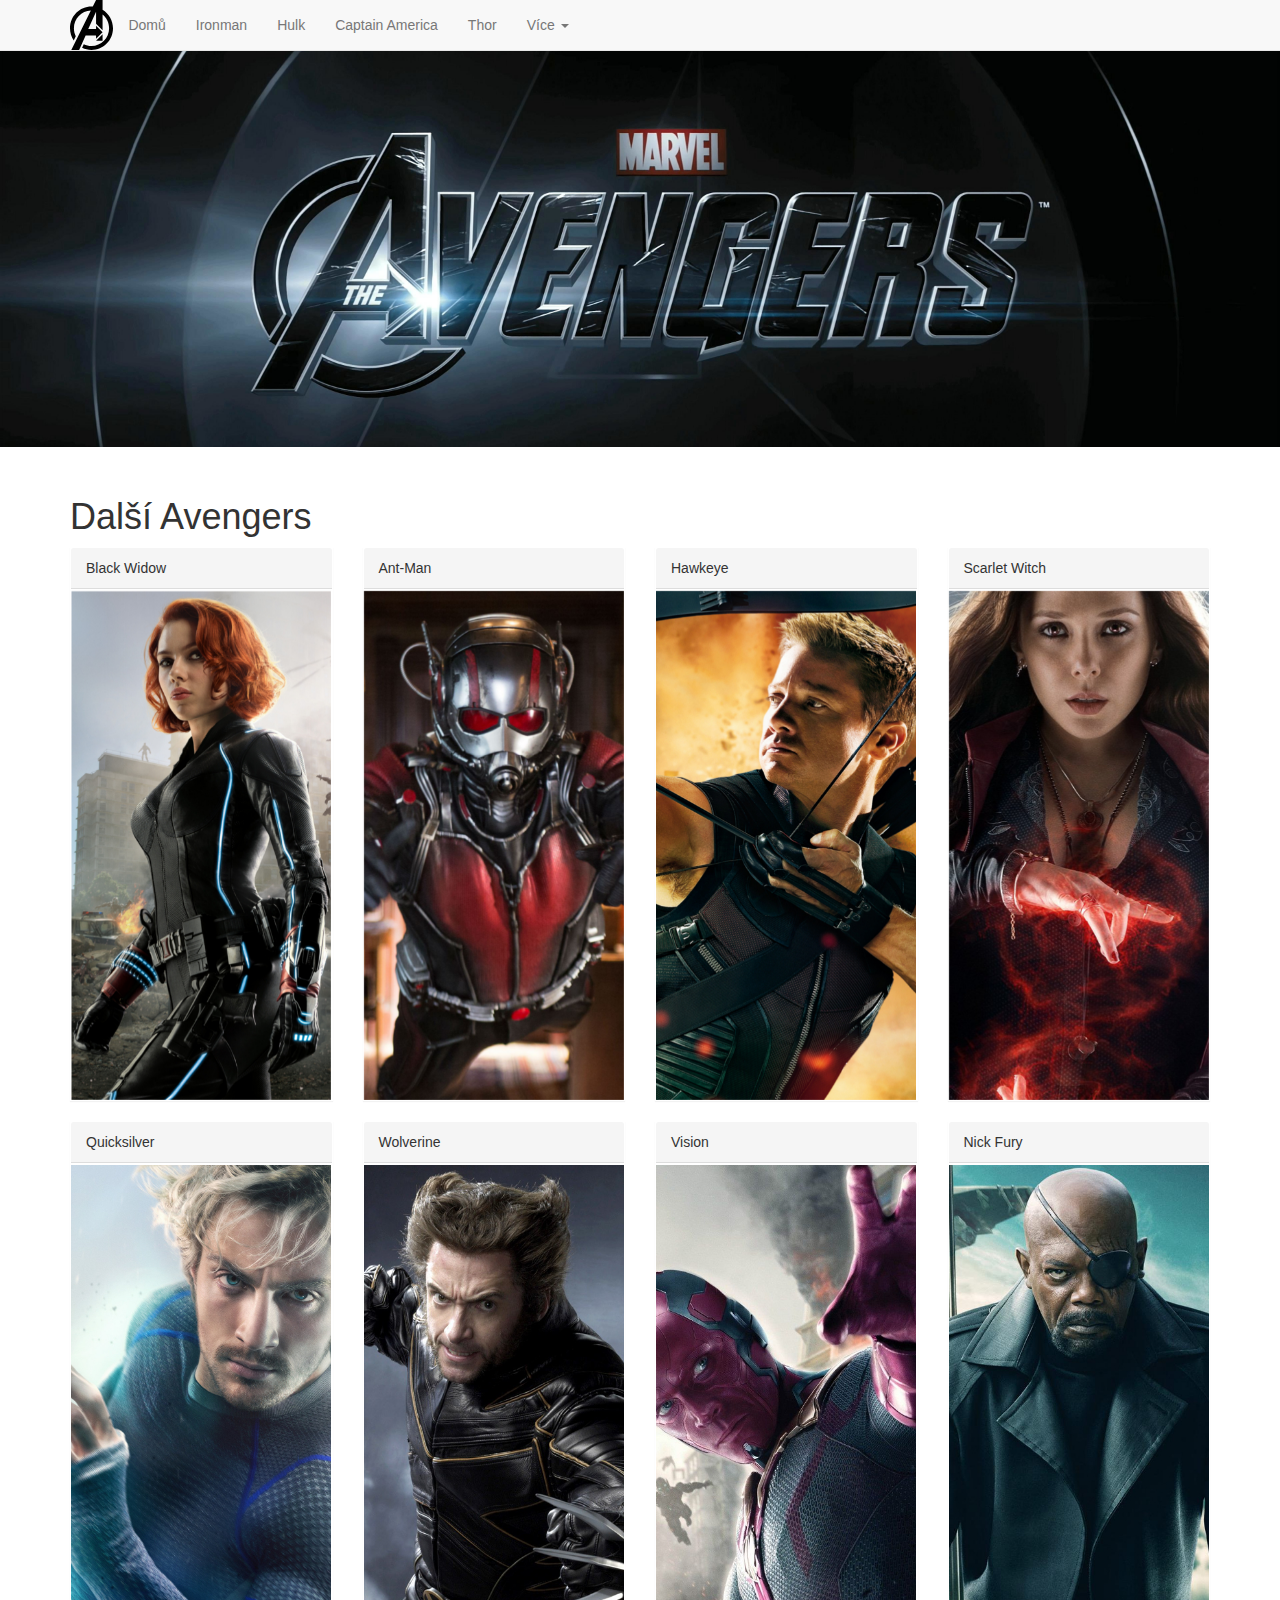
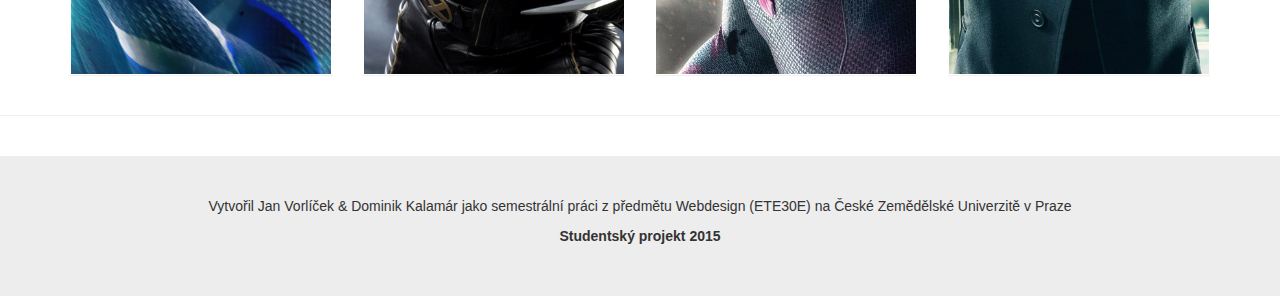
==== webovky/public_html/avengers.html @ d9e8b509 "Ostatni avg" ====
<!DOCTYPE html>
<html lang="en">
    <head>
        <meta http-equiv="content-type" content="text/html; charset=UTF-8">
        <meta charset="utf-8">
        <title>The Avengers ~ Domů</title>
        <meta name="generator" content="Bootply" />
        <meta name="viewport" content="width=device-width, initial-scale=1, maximum-scale=1">
        <link href="css/bootstrap.min.css" rel="stylesheet">
        <!--[if lt IE 9]>
                <script src="//html5shim.googlecode.com/svn/trunk/html5.js"></script>
        <![endif]-->
        <link href="css/styles.css" rel="stylesheet">
        <link href="css/vlastni.css" rel="stylesheet">
        <link rel="shortcut icon" href="img/favicon.ico" />
    </head>
    <body>
        <header class="navbar navbar-default navbar-static-top">
            <div class="container">
                <div class="navbar-header">
                    <img class="logo pull-left" src="img/marvel-avengers.svg" alt="Marvel Avengers Logo">
                    <button class="navbar-toggle" type="button" data-toggle="collapse" data-target=".navbar-collapse">
                        <span class="sr-only">Toggle navigation</span>
                        <span class="icon-bar"></span>
                        <span class="icon-bar"></span>
                        <span class="icon-bar"></span>
                    </button>
                </div>
                <nav class="collapse navbar-collapse">
                    <ul class="nav navbar-nav">
                        <li>
                            <a href="index.html">Domů</a>
                        </li>
                        <li>
                            <a href="ironman.html">Ironman</a>
                        </li>
                        <li>
                            <a href="hulk.html">Hulk</a>
                        </li>
                        <li>
                            <a href="kapitan.html">Captain America</a>
                        </li>
                        <li>
                            <a href="thor.html">Thor</a>
                        </li>
                        <li role="presentation" class="dropdown">
                            <a class="dropdown-toggle" data-toggle="dropdown" href="#" role="button" aria-haspopup="true">
                                Více <span class="caret"></span>
                            </a>
                            <ul class="dropdown-menu">
                                <li>
                                    <a href="avengers.html">Avenges</a>
                                </li>
                                <li>
                                    <a href="padousi.html">Padouši</a>
                                </li>
                            </ul>
                        </li>
                    </ul>
                </nav>
            </div>
        </header>
        <div class="jumbotron domu">
            <div class="hlava"></div>
        </div>
        <div class="container">
            <div class="row">
                <div class="col-md-12"> 
                    <h1>Další Avengers</h1>
                </div>
            </div>
            <div class="row">
                <div class="col-md-3">
                    <div class="panel panel-default">
                        <div class="panel-heading">Black Widow</div>
                        <div class="panel-body">
                            <div class="flip-container vertical">
                                <div class="flipper">
                                    <div class="front">
                                        <img class="img-responsive center-block" src="img/avg_01.jpg" alt="Black Widow"></div>
                                </div>
                                <div class="back">
                                    <div class="container col-md-12">
                                        Lorem ipsum dolor sit amet, consectetur adipiscing elit. 
                                        Morbi tristique enim nunc, et rhoncus erat faucibus vel. 
                                        Maecenas eleifend maximus ante, sit amet tincidunt urna pellentesque vel. 
                                        Donec vitae ultrices arcu. Ut lacus nibh, dapibus at dolor vel, luctus tristique nulla. Sed sagittis et metus eget vehicula. 
                                        Nulla convallis tempor nulla, eget venenatis felis dignissim ut. 
                                        Fusce porta, felis at ultricies ornare, mi dolor imperdiet libero, eget aliquet urna sem molestie mauris. 
                                        Nulla convallis tempor nulla, eget venenatis felis dignissim ut. 
                                        Fusce porta, felis at ultricies ornare, mi dolor imperdiet libero, eget aliquet urna sem molestie mauris.                                   
                                    </div>
                                </div>
                            </div>
                        </div>
                    </div>
                </div>
                <div class="col-md-3">
                    <div class="panel panel-default">
                        <div class="panel-heading">Ant-Man</div>
                        <div class="panel-body">
                            <div class="flip-container vertical">
                                <div class="flipper">
                                    <div class="front">
                                        <img class="img-responsive center-block" src="img/avg_02.jpg" alt="Ant-Man"></div>
                                </div>
                                <div class="back">
                                    <div class="container col-md-12">
                                        Lorem ipsum dolor sit amet, consectetur adipiscing elit. 
                                        Morbi tristique enim nunc, et rhoncus erat faucibus vel. 
                                        Maecenas eleifend maximus ante, sit amet tincidunt urna pellentesque vel. 
                                        Donec vitae ultrices arcu. Ut lacus nibh, dapibus at dolor vel, luctus tristique nulla. Sed sagittis et metus eget vehicula. 
                                        Nulla convallis tempor nulla, eget venenatis felis dignissim ut. 
                                        Fusce porta, felis at ultricies ornare, mi dolor imperdiet libero, eget aliquet urna sem molestie mauris. 
                                        Nulla convallis tempor nulla, eget venenatis felis dignissim ut. 
                                        Fusce porta, felis at ultricies ornare, mi dolor imperdiet libero, eget aliquet urna sem molestie mauris.                                   
                                    </div>
                                </div>
                            </div>
                        </div>
                    </div>
                </div>
                <div class="col-md-3">
                    <div class="panel panel-default">
                        <div class="panel-heading">Hawkeye</div>
                        <div class="panel-body">
                            <div class="flip-container vertical">
                                <div class="flipper">
                                    <div class="front">
                                        <img class="img-responsive center-block" src="img/avg_03.jpg" alt="Hawkeye"></div>
                                </div>
                                <div class="back">
                                    <div class="container col-md-12">
                                        Lorem ipsum dolor sit amet, consectetur adipiscing elit. 
                                        Morbi tristique enim nunc, et rhoncus erat faucibus vel. 
                                        Maecenas eleifend maximus ante, sit amet tincidunt urna pellentesque vel. 
                                        Donec vitae ultrices arcu. Ut lacus nibh, dapibus at dolor vel, luctus tristique nulla. Sed sagittis et metus eget vehicula. 
                                        Nulla convallis tempor nulla, eget venenatis felis dignissim ut. 
                                        Fusce porta, felis at ultricies ornare, mi dolor imperdiet libero, eget aliquet urna sem molestie mauris. 
                                        Nulla convallis tempor nulla, eget venenatis felis dignissim ut. 
                                        Fusce porta, felis at ultricies ornare, mi dolor imperdiet libero, eget aliquet urna sem molestie mauris.                                   
                                    </div>
                                </div>
                            </div>
                        </div>
                    </div>
                </div>
                <div class="col-md-3">
                    <div class="panel panel-default">
                        <div class="panel-heading">Scarlet Witch</div>
                        <div class="panel-body">
                            <div class="flip-container vertical">
                                <div class="flipper">
                                    <div class="front">
                                        <img class="img-responsive center-block" src="img/avg_04.jpg" alt="Scarlet Witch"></div>
                                </div>
                                <div class="back">
                                    <div class="container col-md-12">
                                        Lorem ipsum dolor sit amet, consectetur adipiscing elit. 
                                        Morbi tristique enim nunc, et rhoncus erat faucibus vel. 
                                        Maecenas eleifend maximus ante, sit amet tincidunt urna pellentesque vel. 
                                        Donec vitae ultrices arcu. Ut lacus nibh, dapibus at dolor vel, luctus tristique nulla. Sed sagittis et metus eget vehicula. 
                                        Nulla convallis tempor nulla, eget venenatis felis dignissim ut. 
                                        Fusce porta, felis at ultricies ornare, mi dolor imperdiet libero, eget aliquet urna sem molestie mauris. 
                                        Nulla convallis tempor nulla, eget venenatis felis dignissim ut. 
                                        Fusce porta, felis at ultricies ornare, mi dolor imperdiet libero, eget aliquet urna sem molestie mauris.                                   
                                    </div>
                                </div>
                            </div>
                        </div>
                    </div>
                </div>
            </div>
            <!-- Další "řádek" -->
            <div class="row">
                <div class="col-md-3">
                    <div class="panel panel-default">
                        <div class="panel-heading">Quicksilver</div>
                        <div class="panel-body">
                            <div class="flip-container vertical">
                                <div class="flipper">
                                    <div class="front">
                                        <img class="img-responsive center-block" src="img/avg_05.jpg" alt="Quicksilver"></div>
                                </div>
                                <div class="back">
                                    <div class="container col-md-12">
                                        Lorem ipsum dolor sit amet, consectetur adipiscing elit. 
                                        Morbi tristique enim nunc, et rhoncus erat faucibus vel. 
                                        Maecenas eleifend maximus ante, sit amet tincidunt urna pellentesque vel. 
                                        Donec vitae ultrices arcu. Ut lacus nibh, dapibus at dolor vel, luctus tristique nulla. Sed sagittis et metus eget vehicula. 
                                        Nulla convallis tempor nulla, eget venenatis felis dignissim ut. 
                                        Fusce porta, felis at ultricies ornare, mi dolor imperdiet libero, eget aliquet urna sem molestie mauris. 
                                        Nulla convallis tempor nulla, eget venenatis felis dignissim ut. 
                                        Fusce porta, felis at ultricies ornare, mi dolor imperdiet libero, eget aliquet urna sem molestie mauris.                                   
                                    </div>
                                </div>
                            </div>
                        </div>
                    </div>
                </div>
                <div class="col-md-3">
                    <div class="panel panel-default">
                        <div class="panel-heading">Wolverine</div>
                        <div class="panel-body">
                            <div class="flip-container vertical">
                                <div class="flipper">
                                    <div class="front">
                                        <img class="img-responsive center-block" src="img/avg_06.png" alt="Wolverine"></div>
                                </div>
                                <div class="back">
                                    <div class="container col-md-12">
                                        Lorem ipsum dolor sit amet, consectetur adipiscing elit. 
                                        Morbi tristique enim nunc, et rhoncus erat faucibus vel. 
                                        Maecenas eleifend maximus ante, sit amet tincidunt urna pellentesque vel. 
                                        Donec vitae ultrices arcu. Ut lacus nibh, dapibus at dolor vel, luctus tristique nulla. Sed sagittis et metus eget vehicula. 
                                        Nulla convallis tempor nulla, eget venenatis felis dignissim ut. 
                                        Fusce porta, felis at ultricies ornare, mi dolor imperdiet libero, eget aliquet urna sem molestie mauris. 
                                        Nulla convallis tempor nulla, eget venenatis felis dignissim ut. 
                                        Fusce porta, felis at ultricies ornare, mi dolor imperdiet libero, eget aliquet urna sem molestie mauris.                                   
                                    </div>
                                </div>
                            </div>
                        </div>
                    </div>
                </div>
                <div class="col-md-3">
                    <div class="panel panel-default">
                        <div class="panel-heading">Vision</div>
                        <div class="panel-body">
                            <div class="flip-container vertical">
                                <div class="flipper">
                                    <div class="front">
                                        <img class="img-responsive center-block" src="img/avg_07.jpg" alt="Vision"></div>
                                </div>
                                <div class="back">
                                    <div class="container col-md-12">
                                        Lorem ipsum dolor sit amet, consectetur adipiscing elit. 
                                        Morbi tristique enim nunc, et rhoncus erat faucibus vel. 
                                        Maecenas eleifend maximus ante, sit amet tincidunt urna pellentesque vel. 
                                        Donec vitae ultrices arcu. Ut lacus nibh, dapibus at dolor vel, luctus tristique nulla. Sed sagittis et metus eget vehicula. 
                                        Nulla convallis tempor nulla, eget venenatis felis dignissim ut. 
                                        Fusce porta, felis at ultricies ornare, mi dolor imperdiet libero, eget aliquet urna sem molestie mauris. 
                                        Nulla convallis tempor nulla, eget venenatis felis dignissim ut. 
                                        Fusce porta, felis at ultricies ornare, mi dolor imperdiet libero, eget aliquet urna sem molestie mauris.                                   
                                    </div>
                                </div>
                            </div>
                        </div>
                    </div>
                </div>
                <div class="col-md-3">
                    <div class="panel panel-default">
                        <div class="panel-heading">Nick Fury</div>
                        <div class="panel-body">
                            <div class="flip-container vertical">
                                <div class="flipper">
                                    <div class="front">
                                        <img class="img-responsive center-block" src="img/avg_08.jpg" alt="Nick Fury"></div>
                                </div>
                                <div class="back">
                                    <div class="container col-md-12">
                                        Lorem ipsum dolor sit amet, consectetur adipiscing elit. 
                                        Morbi tristique enim nunc, et rhoncus erat faucibus vel. 
                                        Maecenas eleifend maximus ante, sit amet tincidunt urna pellentesque vel. 
                                        Donec vitae ultrices arcu. Ut lacus nibh, dapibus at dolor vel, luctus tristique nulla. Sed sagittis et metus eget vehicula. 
                                        Nulla convallis tempor nulla, eget venenatis felis dignissim ut. 
                                        Fusce porta, felis at ultricies ornare, mi dolor imperdiet libero, eget aliquet urna sem molestie mauris. 
                                        Nulla convallis tempor nulla, eget venenatis felis dignissim ut. 
                                        Fusce porta, felis at ultricies ornare, mi dolor imperdiet libero, eget aliquet urna sem molestie mauris.                                   
                                    </div>
                                </div>
                            </div>
                        </div>
                    </div>
                </div>
            </div>
        </div>

        <hr>
        <footer>
            <div class="container">
                <div class="row">
                    <div class="col-sm-12">
                        <p class="text-center">Vytvořil Jan Vorlíček & Dominik Kalamár jako semestrální práci z předmětu Webdesign (ETE30E) na České Zemědělské Univerzitě v Praze</p>      
                        <p class="text-center"><strong>Studentský projekt 2015</strong></p>
                    </div>
                </div>
            </div>
        </footer>
        <!-- script references -->
        <script src="https://ajax.googleapis.com/ajax/libs/jquery/1.11.3/jquery.min.js"></script>
        <script src="js/bootstrap.min.js"></script>
    </body>
</html>
---- webovky/public_html/css/styles.css ----
.navbar-form input, .form-inline input {
  width:auto;
}

body {
  padding-top:50px;
}

footer {
  margin-top:40px;
  padding-top:40px;
  padding-bottom:40px;
  background-color:#ededed;
}


#masthead {
  min-height:199px;
}

#masthead h1 {
  font-size: 55px;
  line-height: 1;
  margin-top:50px;
}

#masthead .well {
  margin-top:31px;
  min-height:127px;
}

.navbar.affix {
  position:fixed;
  top:0;
  width:100%;
}

.story-img {
  margin-top:25%;
  display:block;
}

a,a:hover {
  color:#223344;
  text-decoration:none;
}

.icon-bar {
  background-color:#fff;
}

@media screen and (min-width: 768px) {
  #masthead h1 {
    font-size: 80px;
  }
}

.dropdown-menu {
  min-width: 250px;
}

.panel {
  border-color:transparent;
  border-radius:0;
}

.thumbnail {
  margin-bottom:8px;
}

.img-container {
  overflow:hidden;
  height:170px;
}

.img-container img {
  min-width:280px;
  min-height:180px;
  max-width:380px;
  max-height:280px;
}

.txt-container {
  overflow:hidden;
  height:100px;
}

.panel .lead {
  overflow:hidden;
  height:90px;
}

.label-float{
  margin:0 auto;
  position: absolute;
  top: 0;
  z-index: 1;
  width:100%;
  opacity:.9;
  padding:6px;
  color:#fff;
}
    
.btn-twitter {background-color:#4099FF;color:#fff;}
.btn-facebook {background-color:#3B5998;color:#fff;}
.btn-google-plus {background-color:#d34836;color:#fff;}

.btn-twitter:hover {background-color:#3088FF;color:#62BBFF;}
.btn-facebook:hover {background-color:#2A4998;color:#4C6BBA;}
.btn-google-plus:hover {background-color:#C23836;color:#E45A58;}
---- webovky/public_html/css/vlastni.css ----
body{
    padding-top:0px;
}
.logo{
    height: 50px;
}
.panel-body{
    padding:0px;
    padding-top:2px;
    position: relative;
}
.flip-container {
    perspective: 1000;
    transform-style: preserve-3d;
}
.flip-container:hover .back {
    transform: rotateY(0deg);
}
.flip-container:hover .front {
    transform: rotateY(180deg);
}

.flip-container, .front, .back {
    width: 100%;
    height: 100%;
}

.flipper {
    transition: 0.6s;
    transform-style: preserve-3d;

}

.front, .back {
    backface-visibility: hidden;
    transition: 0.6s;
    transform-style: preserve-3d;
}

.front {
    z-index: 2;
    transform: rotateY(0deg);
}

.back {
    transform: rotateY(-180deg);
    position: absolute;
    top:0;
}

.vertical .back {
    transform: rotateX(180deg);
}

.vertical.flip-container:hover .back {
    transform: rotateX(0deg);
}

.vertical.flip-container:hover .front {
    transform: rotateX(180deg);
}

.jumbotron {
    position: relative;
}
.domu {
    background: #000 url("../img/uvod_huge.jpg") center center;
    position: relative;
    width: 100%;
    height: 100%;
    background-size: cover;
    overflow: hidden;
}
.ironman {
    background: #000 url("../img/ironman_huge.jpg") center center;
    position: relative;
    width: 100%;
    height: 100%;
    background-size: cover;
    overflow: hidden;
}

.hulk {
    background: #000 url("../img/hulk_huge.jpg") center center;
    position: relative;
    width: 100%;
    height: 100%;
    background-size: cover;
    overflow: hidden;
}

.kapitan {
    background: #000 url("../img/kapitan_huge.jpg") center center;
    position: relative;
    width: 100%;
    height: 100%;
    background-size: cover;
    overflow: hidden;
}

.thor {
    background: #000 url("../img/thor_huge.jpg") center center;
    position: relative;
    width: 100%;
    height: 100%;
    background-size: cover;
    overflow: hidden;
}
.navbar{
    margin: auto;
}

.hlava{
    height: 300px;
}

.nahled{
    width: 100%;
}
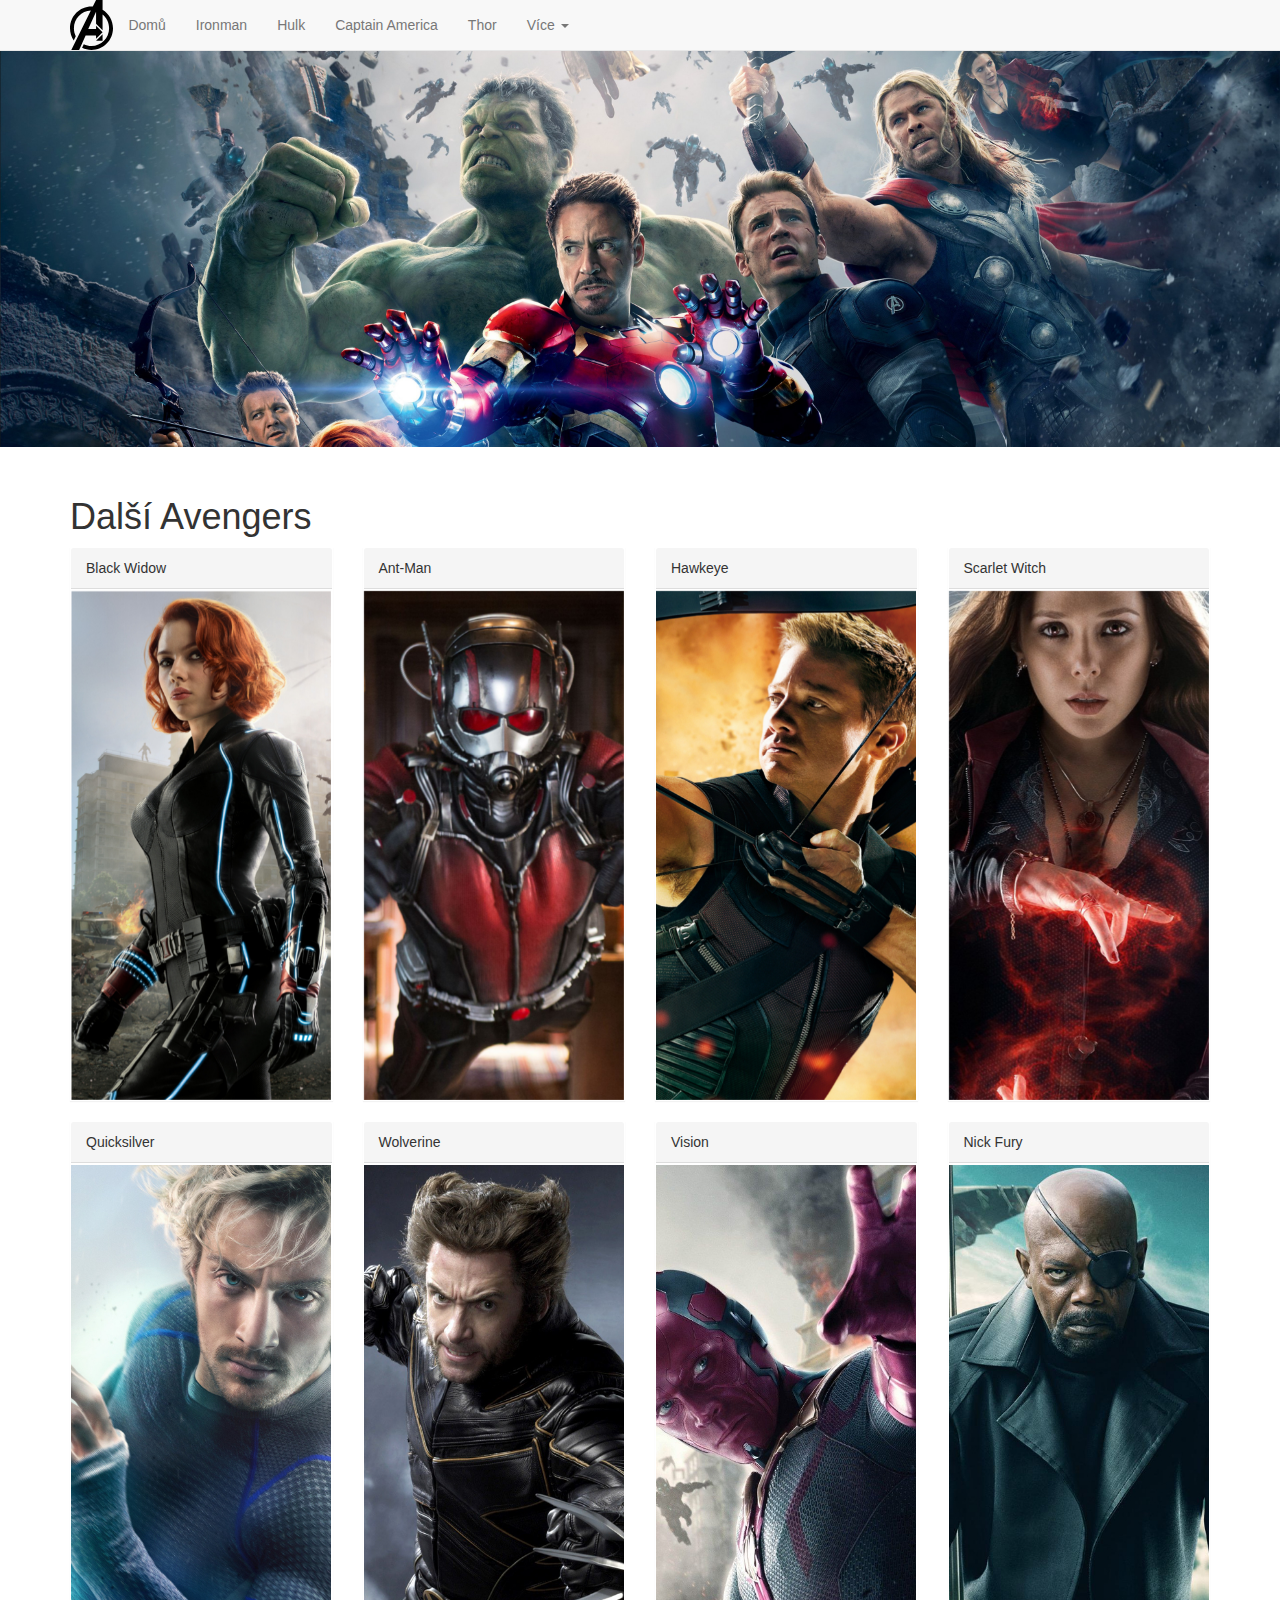
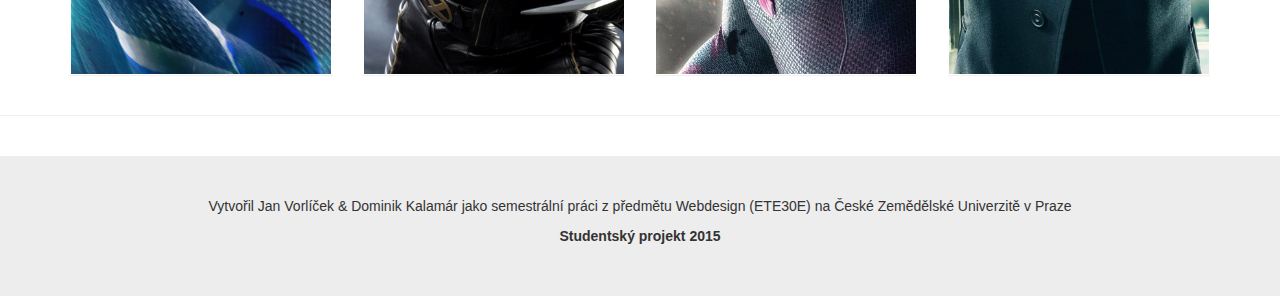
==== commit 0052aaea: "okdydoky" ====
--- a/webovky/public_html/avengers.html
+++ b/webovky/public_html/avengers.html
@@ -60,7 +60,7 @@
                 </nav>
             </div>
         </header>
-        <div class="jumbotron domu">
+        <div class="jumbotron avg">
             <div class="hlava"></div>
         </div>
         <div class="container">
@@ -70,7 +70,7 @@
                 </div>
             </div>
             <div class="row">
-                <div class="col-md-3">
+                <div class="col-sm-6 col-md-3">
                     <div class="panel panel-default">
                         <div class="panel-heading">Black Widow</div>
                         <div class="panel-body">
@@ -80,22 +80,19 @@
                                         <img class="img-responsive center-block" src="img/avg_01.jpg" alt="Black Widow"></div>
                                 </div>
                                 <div class="back">
-                                    <div class="container col-md-12">
-                                        Lorem ipsum dolor sit amet, consectetur adipiscing elit. 
-                                        Morbi tristique enim nunc, et rhoncus erat faucibus vel. 
-                                        Maecenas eleifend maximus ante, sit amet tincidunt urna pellentesque vel. 
-                                        Donec vitae ultrices arcu. Ut lacus nibh, dapibus at dolor vel, luctus tristique nulla. Sed sagittis et metus eget vehicula. 
-                                        Nulla convallis tempor nulla, eget venenatis felis dignissim ut. 
-                                        Fusce porta, felis at ultricies ornare, mi dolor imperdiet libero, eget aliquet urna sem molestie mauris. 
-                                        Nulla convallis tempor nulla, eget venenatis felis dignissim ut. 
-                                        Fusce porta, felis at ultricies ornare, mi dolor imperdiet libero, eget aliquet urna sem molestie mauris.                                   
-                                    </div>
-                                </div>
-                            </div>
-                        </div>
-                    </div>
-                </div>
-                <div class="col-md-3">
+                                    <div class="container col-sm-12 col-md-12">
+                                        Jmenuje se Natasha Romanova narozena ve Stalingradu v Rusku. 
+                                        Pod jménem Black Widow je známá jako Ruská špionka, trénovaná v bojových uměních a jako sniper. 
+                                        Vyzbrojena je arzenálem nejnovějších zbraní, zahrnující energetické zbraně na jejím zápěstí. 
+                                        Nenosí žádný kostým, obléká se do běžného večerního oblečení a masky.    
+                                        I přes to, že byla brána jako padouch a dokonce přesvědčila hawkeye, aby spolu zničili Iron Mana - což se jim nepovedlo, protože Black Widow je zraněna a Hawkeye se ji snaží zachránit - je nakonec přijata do Avengers pod vedením Iron Mana.
+                                    </div>
+                                </div>
+                            </div>
+                        </div>
+                    </div>
+                </div>
+                <div class="col-sm-6 col-md-3">
                     <div class="panel panel-default">
                         <div class="panel-heading">Ant-Man</div>
                         <div class="panel-body">
@@ -105,22 +102,18 @@
                                         <img class="img-responsive center-block" src="img/avg_02.jpg" alt="Ant-Man"></div>
                                 </div>
                                 <div class="back">
-                                    <div class="container col-md-12">
-                                        Lorem ipsum dolor sit amet, consectetur adipiscing elit. 
-                                        Morbi tristique enim nunc, et rhoncus erat faucibus vel. 
-                                        Maecenas eleifend maximus ante, sit amet tincidunt urna pellentesque vel. 
-                                        Donec vitae ultrices arcu. Ut lacus nibh, dapibus at dolor vel, luctus tristique nulla. Sed sagittis et metus eget vehicula. 
-                                        Nulla convallis tempor nulla, eget venenatis felis dignissim ut. 
-                                        Fusce porta, felis at ultricies ornare, mi dolor imperdiet libero, eget aliquet urna sem molestie mauris. 
-                                        Nulla convallis tempor nulla, eget venenatis felis dignissim ut. 
-                                        Fusce porta, felis at ultricies ornare, mi dolor imperdiet libero, eget aliquet urna sem molestie mauris.                                   
-                                    </div>
-                                </div>
-                            </div>
-                        </div>
-                    </div>
-                </div>
-                <div class="col-md-3">
+                                    <div class="container col-sm-12 col-md-12">
+                                        Biofyzik Dr. Henry "Hank" Pym se rozhodne stát se superhrdinou, když vytvoří chemickou substanci, která umožní uživateli menit velikost svého těla.
+                                        Vyzbrojen helmou, která umožňuje ovládat mravence, se Pym zmenší na velikost brouka a stává se z něj Ant-man. 
+                                        Tento objev následně sdělí své přítelkyni Janet van Dyne, která je zároveň superhrdinka Wasp a jeho partnerka v boji proti zločinu.
+                                        Společně se stávají úplně prvními zakladali týmu Avengers, a společně bojují proti nepřátelům jako je Egghead, mutant Whirlwind nebo Pyma vlastní robotický výtvor, Ultron.
+                                    </div>
+                                </div>
+                            </div>
+                        </div>
+                    </div>
+                </div>
+                <div class="col-sm-6 col-md-3">
                     <div class="panel panel-default">
                         <div class="panel-heading">Hawkeye</div>
                         <div class="panel-body">
@@ -130,22 +123,21 @@
                                         <img class="img-responsive center-block" src="img/avg_03.jpg" alt="Hawkeye"></div>
                                 </div>
                                 <div class="back">
-                                    <div class="container col-md-12">
-                                        Lorem ipsum dolor sit amet, consectetur adipiscing elit. 
-                                        Morbi tristique enim nunc, et rhoncus erat faucibus vel. 
-                                        Maecenas eleifend maximus ante, sit amet tincidunt urna pellentesque vel. 
-                                        Donec vitae ultrices arcu. Ut lacus nibh, dapibus at dolor vel, luctus tristique nulla. Sed sagittis et metus eget vehicula. 
-                                        Nulla convallis tempor nulla, eget venenatis felis dignissim ut. 
-                                        Fusce porta, felis at ultricies ornare, mi dolor imperdiet libero, eget aliquet urna sem molestie mauris. 
-                                        Nulla convallis tempor nulla, eget venenatis felis dignissim ut. 
-                                        Fusce porta, felis at ultricies ornare, mi dolor imperdiet libero, eget aliquet urna sem molestie mauris.                                   
-                                    </div>
-                                </div>
-                            </div>
-                        </div>
-                    </div>
-                </div>
-                <div class="col-md-3">
+                                    <div class="container col-sm-12 col-md-12">
+                                        Clint Barton známý také jako Hawkeye se narodil ve Waverly v Iowa. 
+                                        Jeho rodiče zemřeli při autonehodě krátce po jeho narození.    
+                                        Po šesti letech v sirotčinci se svým bratrem Barneym utíkají a připojí se k cirkusu.
+                                        Tam je trénován Swordsmanem, jako mistr lučištník.
+                                        Clint se rychle adaptuje na umění s lukem a stává se hvězdou cirkusu, jako mistr lučištník zvaný "Hawkeye".
+                                        Až na vyjímku, kdy byl pod účinkem Pyma částic a stává se  Goliathem, nemá Hawkeye žádnej superschopnosti. 
+                                        Je v nejlepší fyzické kondici, a jeho trénink z něj činí skvělého akrobata a extrémně přesného střelce, hlavně s lukem.
+                                    </div>
+                                </div>
+                            </div>
+                        </div>
+                    </div>
+                </div>
+                <div class="col-sm-6 col-md-3">
                     <div class="panel panel-default">
                         <div class="panel-heading">Scarlet Witch</div>
                         <div class="panel-body">
@@ -155,15 +147,13 @@
                                         <img class="img-responsive center-block" src="img/avg_04.jpg" alt="Scarlet Witch"></div>
                                 </div>
                                 <div class="back">
-                                    <div class="container col-md-12">
-                                        Lorem ipsum dolor sit amet, consectetur adipiscing elit. 
-                                        Morbi tristique enim nunc, et rhoncus erat faucibus vel. 
-                                        Maecenas eleifend maximus ante, sit amet tincidunt urna pellentesque vel. 
-                                        Donec vitae ultrices arcu. Ut lacus nibh, dapibus at dolor vel, luctus tristique nulla. Sed sagittis et metus eget vehicula. 
-                                        Nulla convallis tempor nulla, eget venenatis felis dignissim ut. 
-                                        Fusce porta, felis at ultricies ornare, mi dolor imperdiet libero, eget aliquet urna sem molestie mauris. 
-                                        Nulla convallis tempor nulla, eget venenatis felis dignissim ut. 
-                                        Fusce porta, felis at ultricies ornare, mi dolor imperdiet libero, eget aliquet urna sem molestie mauris.                                   
+                                    <div class="container col-sm-12 col-md-12">
+                                           Wanda, je dcerou Magdy a Magneta. 
+                                           Magda v těhotenství od Magneta utíká a porodí dvojčata z nichž právě jedno je Wanda a druhý Pietro. 
+                                           Ale při narození, jí prastarý bůh Chthon dá schopnost využívat magii společně s jejími mutantími schopnostmi, doufal že ji budem moct využít až její schopnosti dozrají.
+                                           Schopnost Scarlet Witch je možnost upravovat pravděpodobnost s využitím takzvaných "hexů". 
+                                           Tyto hexy fungují na relativně krátkou vzdálenost omezenou na její vidění. 
+                                           Zeslání hexu vyžaduje gesto a vysokou koncentraci a není zaručené že hex bude fungovat speciálně když je Scarlet Witch vyčerpaná.
                                     </div>
                                 </div>
                             </div>
@@ -173,7 +163,7 @@
             </div>
             <!-- Další "řádek" -->
             <div class="row">
-                <div class="col-md-3">
+                <div class="col-sm-6 col-md-3">
                     <div class="panel panel-default">
                         <div class="panel-heading">Quicksilver</div>
                         <div class="panel-body">
@@ -183,22 +173,20 @@
                                         <img class="img-responsive center-block" src="img/avg_05.jpg" alt="Quicksilver"></div>
                                 </div>
                                 <div class="back">
-                                    <div class="container col-md-12">
-                                        Lorem ipsum dolor sit amet, consectetur adipiscing elit. 
-                                        Morbi tristique enim nunc, et rhoncus erat faucibus vel. 
-                                        Maecenas eleifend maximus ante, sit amet tincidunt urna pellentesque vel. 
-                                        Donec vitae ultrices arcu. Ut lacus nibh, dapibus at dolor vel, luctus tristique nulla. Sed sagittis et metus eget vehicula. 
-                                        Nulla convallis tempor nulla, eget venenatis felis dignissim ut. 
-                                        Fusce porta, felis at ultricies ornare, mi dolor imperdiet libero, eget aliquet urna sem molestie mauris. 
-                                        Nulla convallis tempor nulla, eget venenatis felis dignissim ut. 
-                                        Fusce porta, felis at ultricies ornare, mi dolor imperdiet libero, eget aliquet urna sem molestie mauris.                                   
-                                    </div>
-                                </div>
-                            </div>
-                        </div>
-                    </div>
-                </div>
-                <div class="col-md-3">
+                                    <div class="container col-sm-12 col-md-12">
+                                         Pietro Maximoff známý také jako Quicksilver se poprvé objevuje po boku své sestry Scarlet Witch.
+                                         Quicksilvera schopnost je v jeho schopnosti pohybovat se a myslet v nadpřirozené rychlosti.
+                                         Je schopen běhat rychlostí zvuku a později dokonce i nadzvukovou rychlostí až do Mach 10.
+                                         Jeho rychlý metabolismus mu umožňuje léčit se mnohem rychleji než normální člověk.
+                                         S jeho sestrou jsou nejprve rekrutování otcem Magnetem, ale poté jsou od něj odděleni a jsou přijati do Avengers.
+                                         Společně s Kapitánem Amerikou a Hawkeye tvoří druhou generaci Avengers známí také jako "Kapitána divné kvarteto".
+                                    </div>
+                                </div>
+                            </div>
+                        </div>
+                    </div>
+                </div>
+                <div class="col-sm-6 col-md-3">
                     <div class="panel panel-default">
                         <div class="panel-heading">Wolverine</div>
                         <div class="panel-body">
@@ -208,22 +196,21 @@
                                         <img class="img-responsive center-block" src="img/avg_06.png" alt="Wolverine"></div>
                                 </div>
                                 <div class="back">
-                                    <div class="container col-md-12">
-                                        Lorem ipsum dolor sit amet, consectetur adipiscing elit. 
-                                        Morbi tristique enim nunc, et rhoncus erat faucibus vel. 
-                                        Maecenas eleifend maximus ante, sit amet tincidunt urna pellentesque vel. 
-                                        Donec vitae ultrices arcu. Ut lacus nibh, dapibus at dolor vel, luctus tristique nulla. Sed sagittis et metus eget vehicula. 
-                                        Nulla convallis tempor nulla, eget venenatis felis dignissim ut. 
-                                        Fusce porta, felis at ultricies ornare, mi dolor imperdiet libero, eget aliquet urna sem molestie mauris. 
-                                        Nulla convallis tempor nulla, eget venenatis felis dignissim ut. 
-                                        Fusce porta, felis at ultricies ornare, mi dolor imperdiet libero, eget aliquet urna sem molestie mauris.                                   
-                                    </div>
-                                </div>
-                            </div>
-                        </div>
-                    </div>
-                </div>
-                <div class="col-md-3">
+                                    <div class="container col-sm-12 col-md-12">
+                                        Wolverine se narodil jako James Howlett bohatým farmářům Johnovi a Elizabeth Howlettovým.
+                                        Později ale zjištuje, že je synem údržbáře jménem Thomas Logan. 
+                                        Později je Thomas vyhozen od Howlettových za pokus o znásilnění, který spáchal jeho druhý syn.
+                                        Po tomto zjištění se James vrácí do panství Howlettů a zde zabije Johna Howletta pomocí kostěných drápu které jsou následky jeho mutace.
+                                        Společně s jeho kamarádem Rosem, začnou pracovat v důlní společnosti, kde si James bere nové jméno Logan.
+                                        Jeho hlavní schopnost je zrychlené léčení metabolismu, které ho činí téměř nesmrtelným. 
+                                        Zároveň mu garantuje immunost vůči všemozným jedům, drogám a nemocem. 
+                                    </div>
+                                </div>
+                            </div>
+                        </div>
+                    </div>
+                </div>
+                <div class="col-sm-6 col-md-3">
                     <div class="panel panel-default">
                         <div class="panel-heading">Vision</div>
                         <div class="panel-body">
@@ -233,22 +220,20 @@
                                         <img class="img-responsive center-block" src="img/avg_07.jpg" alt="Vision"></div>
                                 </div>
                                 <div class="back">
-                                    <div class="container col-md-12">
-                                        Lorem ipsum dolor sit amet, consectetur adipiscing elit. 
-                                        Morbi tristique enim nunc, et rhoncus erat faucibus vel. 
-                                        Maecenas eleifend maximus ante, sit amet tincidunt urna pellentesque vel. 
-                                        Donec vitae ultrices arcu. Ut lacus nibh, dapibus at dolor vel, luctus tristique nulla. Sed sagittis et metus eget vehicula. 
-                                        Nulla convallis tempor nulla, eget venenatis felis dignissim ut. 
-                                        Fusce porta, felis at ultricies ornare, mi dolor imperdiet libero, eget aliquet urna sem molestie mauris. 
-                                        Nulla convallis tempor nulla, eget venenatis felis dignissim ut. 
-                                        Fusce porta, felis at ultricies ornare, mi dolor imperdiet libero, eget aliquet urna sem molestie mauris.                                   
-                                    </div>
-                                </div>
-                            </div>
-                        </div>
-                    </div>
-                </div>
-                <div class="col-md-3">
+                                    <div class="container col-sm-12 col-md-12">
+                                        Robot Ultron je tvůrce Vision, nazíval ho "Syntezoid" a byl stvořen proto, aby ho mohl Ultron použít proti svému stvořiteli, Dr. Hanku Pymovi a jeho ženě Wasp.
+                                        Ultron použije svého nového služebníka aby nalákal Avengery do pasti, Wasp která je první kdo čelí Syntezoidovi ho popisuje jako "Vizi" když se snažila utéct.
+                                        Syntezoid nakonec přebírá jméno Vision a je přesvědčen Avengery, aby se s nimi spojil proti Ultronovi.
+                                        Solární drahokam na jeho čele absorbuje solární energii a dodává mu potřebnou energii pro funkci a navíc je možné použít nastřádanou energii a použít ji jako optický výboj.
+                                        Díky tomu může použít výboje infračervené a mikrovlnové radiace.
+                                   
+                                    </div>
+                                </div>
+                            </div>
+                        </div>
+                    </div>
+                </div>
+                <div class="col-sm-6 col-md-3">
                     <div class="panel panel-default">
                         <div class="panel-heading">Nick Fury</div>
                         <div class="panel-body">
@@ -258,15 +243,12 @@
                                         <img class="img-responsive center-block" src="img/avg_08.jpg" alt="Nick Fury"></div>
                                 </div>
                                 <div class="back">
-                                    <div class="container col-md-12">
-                                        Lorem ipsum dolor sit amet, consectetur adipiscing elit. 
-                                        Morbi tristique enim nunc, et rhoncus erat faucibus vel. 
-                                        Maecenas eleifend maximus ante, sit amet tincidunt urna pellentesque vel. 
-                                        Donec vitae ultrices arcu. Ut lacus nibh, dapibus at dolor vel, luctus tristique nulla. Sed sagittis et metus eget vehicula. 
-                                        Nulla convallis tempor nulla, eget venenatis felis dignissim ut. 
-                                        Fusce porta, felis at ultricies ornare, mi dolor imperdiet libero, eget aliquet urna sem molestie mauris. 
-                                        Nulla convallis tempor nulla, eget venenatis felis dignissim ut. 
-                                        Fusce porta, felis at ultricies ornare, mi dolor imperdiet libero, eget aliquet urna sem molestie mauris.                                   
+                                    <div class="container col-sm-12 col-md-12">
+                                        Nicholas Joseph "Nick" Fury se narodil Jackovi Furymu v New Yorku.
+                                        Později se Nick dostává do U.S. Army Rangers, a stává se velitelem první útočné skupiny.
+                                        Fury je poté zraněn nášlapnou minou ve Francii a je použit jako testovací subjekt pro Infinity Sérum, díky které se mu rapidně snižuje stárnutí a jeho regenerace je zrychlena ovšem Fury musí toto sérum brát pravidelně jinak by byli účinky opačné.
+                                        Později se stává druhým velitelem tajné organizace S.H.I.E.L.D., která je později zničena. 
+                                        Fury ale znovu od začátku založí S.H.I.E.L.D. ale dělá ji natolik úzkou, že může sám osobně dohlédnout, aby nedocházelo ke korupci.
                                     </div>
                                 </div>
                             </div>
--- a/webovky/public_html/css/vlastni.css
+++ b/webovky/public_html/css/vlastni.css
@@ -106,6 +106,25 @@
     background-size: cover;
     overflow: hidden;
 }
+
+.avg {
+    background: #000 url("../img/avengers_huge.jpg") center center;
+    position: relative;
+    width: 100%;
+    height: 100%;
+    background-size: cover;
+    overflow: hidden;
+}
+
+.anti {
+    background: #000 url("../img/anti_huge.jpg") center center;
+    position: relative;
+    width: 100%;
+    height: 100%;
+    background-size: cover;
+    overflow: hidden;
+}
+
 .navbar{
     margin: auto;
 }
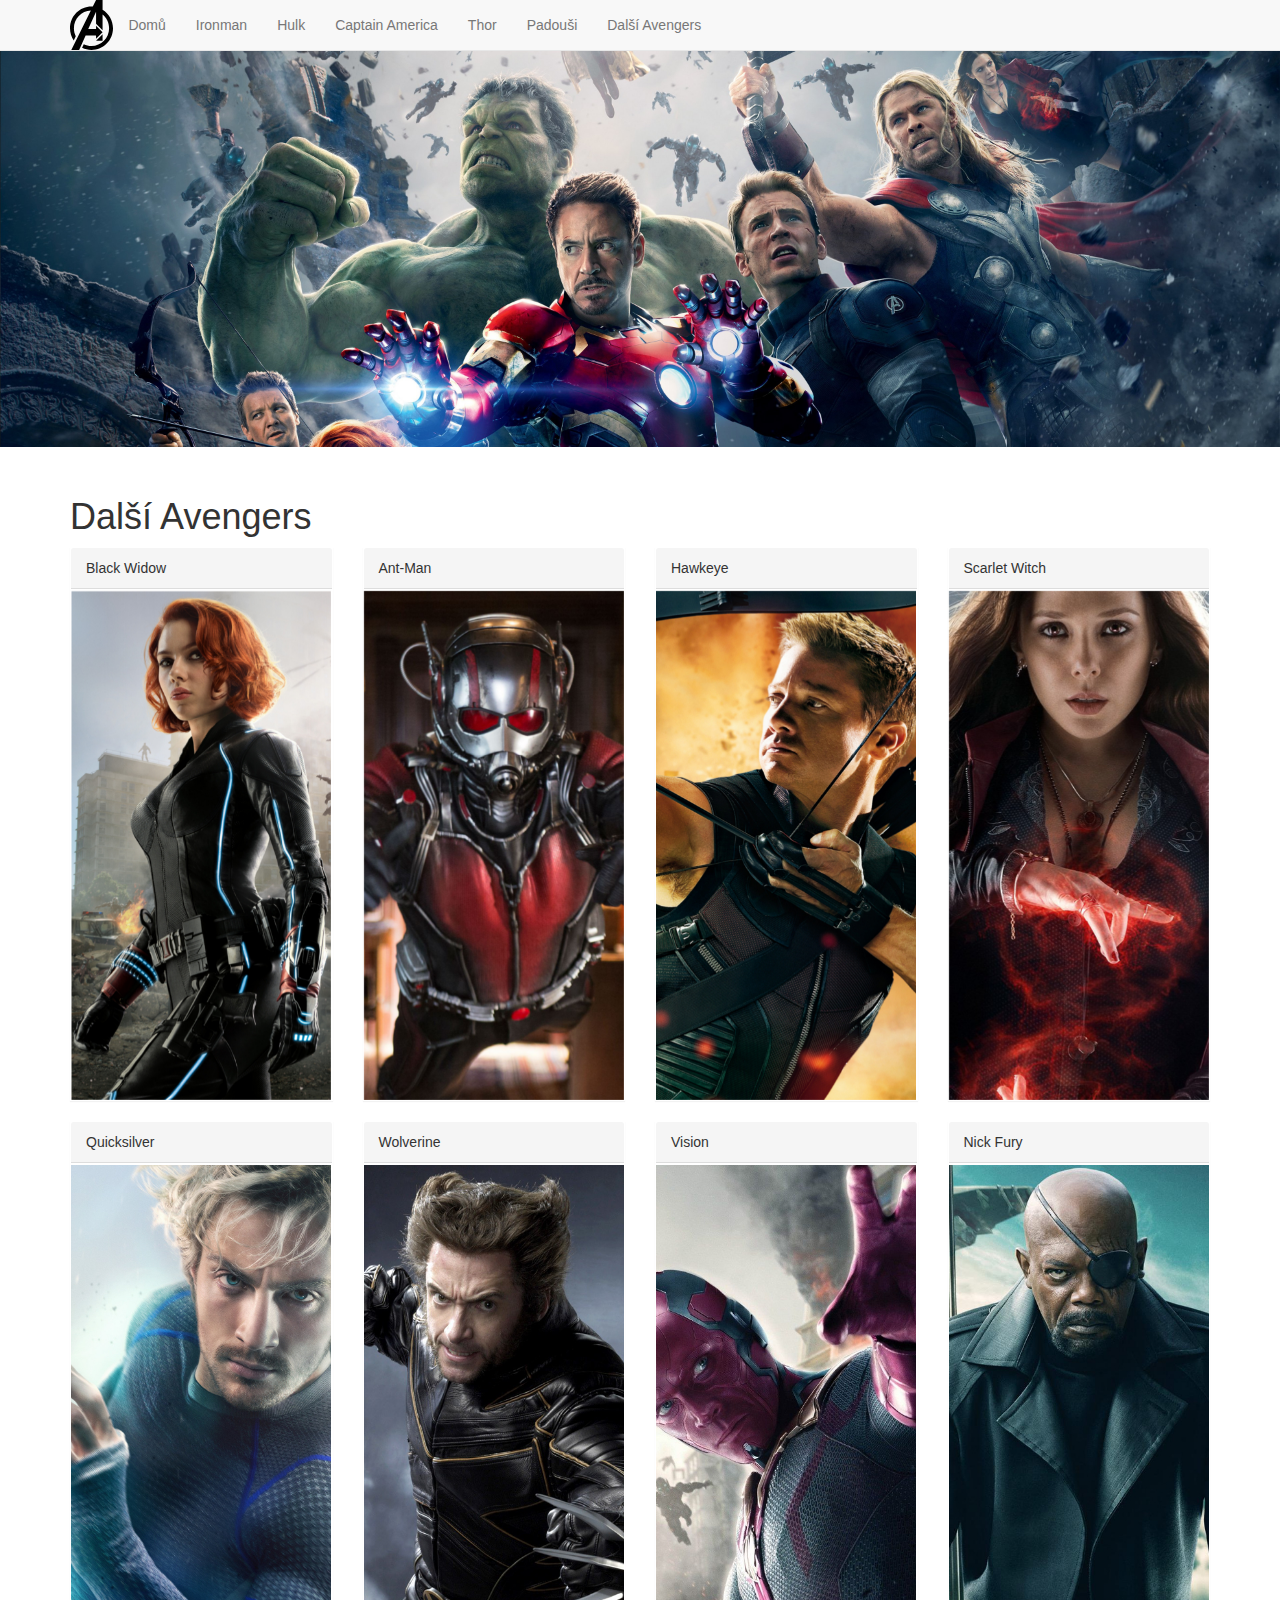
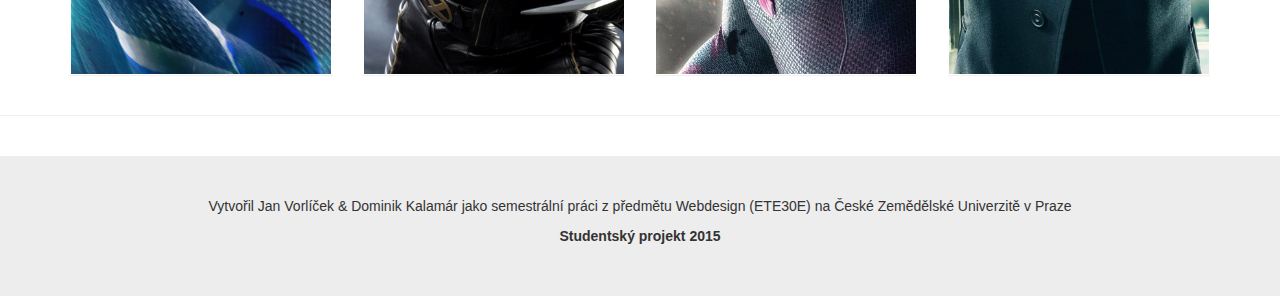
==== commit 48774bdd: "úprava menu" ====
--- a/webovky/public_html/avengers.html
+++ b/webovky/public_html/avengers.html
@@ -3,7 +3,7 @@
     <head>
         <meta http-equiv="content-type" content="text/html; charset=UTF-8">
         <meta charset="utf-8">
-        <title>The Avengers ~ Domů</title>
+        <title>The Avengers ~ Další Avengers</title>
         <meta name="generator" content="Bootply" />
         <meta name="viewport" content="width=device-width, initial-scale=1, maximum-scale=1">
         <link href="css/bootstrap.min.css" rel="stylesheet">
@@ -43,18 +43,11 @@
                         <li>
                             <a href="thor.html">Thor</a>
                         </li>
-                        <li role="presentation" class="dropdown">
-                            <a class="dropdown-toggle" data-toggle="dropdown" href="#" role="button" aria-haspopup="true">
-                                Více <span class="caret"></span>
-                            </a>
-                            <ul class="dropdown-menu">
-                                <li>
-                                    <a href="avengers.html">Avenges</a>
-                                </li>
-                                <li>
-                                    <a href="padousi.html">Padouši</a>
-                                </li>
-                            </ul>
+                        <li>
+                            <a href="padousi.html">Padouši</a>
+                        </li>
+                        <li>
+                            <a href="avengers.html">Další Avengers</a>
                         </li>
                     </ul>
                 </nav>
@@ -148,12 +141,12 @@
                                 </div>
                                 <div class="back">
                                     <div class="container col-sm-12 col-md-12">
-                                           Wanda, je dcerou Magdy a Magneta. 
-                                           Magda v těhotenství od Magneta utíká a porodí dvojčata z nichž právě jedno je Wanda a druhý Pietro. 
-                                           Ale při narození, jí prastarý bůh Chthon dá schopnost využívat magii společně s jejími mutantími schopnostmi, doufal že ji budem moct využít až její schopnosti dozrají.
-                                           Schopnost Scarlet Witch je možnost upravovat pravděpodobnost s využitím takzvaných "hexů". 
-                                           Tyto hexy fungují na relativně krátkou vzdálenost omezenou na její vidění. 
-                                           Zeslání hexu vyžaduje gesto a vysokou koncentraci a není zaručené že hex bude fungovat speciálně když je Scarlet Witch vyčerpaná.
+                                        Wanda, je dcerou Magdy a Magneta. 
+                                        Magda v těhotenství od Magneta utíká a porodí dvojčata z nichž právě jedno je Wanda a druhý Pietro. 
+                                        Ale při narození, jí prastarý bůh Chthon dá schopnost využívat magii společně s jejími mutantími schopnostmi, doufal že ji budem moct využít až její schopnosti dozrají.
+                                        Schopnost Scarlet Witch je možnost upravovat pravděpodobnost s využitím takzvaných "hexů". 
+                                        Tyto hexy fungují na relativně krátkou vzdálenost omezenou na její vidění. 
+                                        Zeslání hexu vyžaduje gesto a vysokou koncentraci a není zaručené že hex bude fungovat speciálně když je Scarlet Witch vyčerpaná.
                                     </div>
                                 </div>
                             </div>
@@ -174,12 +167,12 @@
                                 </div>
                                 <div class="back">
                                     <div class="container col-sm-12 col-md-12">
-                                         Pietro Maximoff známý také jako Quicksilver se poprvé objevuje po boku své sestry Scarlet Witch.
-                                         Quicksilvera schopnost je v jeho schopnosti pohybovat se a myslet v nadpřirozené rychlosti.
-                                         Je schopen běhat rychlostí zvuku a později dokonce i nadzvukovou rychlostí až do Mach 10.
-                                         Jeho rychlý metabolismus mu umožňuje léčit se mnohem rychleji než normální člověk.
-                                         S jeho sestrou jsou nejprve rekrutování otcem Magnetem, ale poté jsou od něj odděleni a jsou přijati do Avengers.
-                                         Společně s Kapitánem Amerikou a Hawkeye tvoří druhou generaci Avengers známí také jako "Kapitána divné kvarteto".
+                                        Pietro Maximoff známý také jako Quicksilver se poprvé objevuje po boku své sestry Scarlet Witch.
+                                        Quicksilvera schopnost je v jeho schopnosti pohybovat se a myslet v nadpřirozené rychlosti.
+                                        Je schopen běhat rychlostí zvuku a později dokonce i nadzvukovou rychlostí až do Mach 10.
+                                        Jeho rychlý metabolismus mu umožňuje léčit se mnohem rychleji než normální člověk.
+                                        S jeho sestrou jsou nejprve rekrutování otcem Magnetem, ale poté jsou od něj odděleni a jsou přijati do Avengers.
+                                        Společně s Kapitánem Amerikou a Hawkeye tvoří druhou generaci Avengers známí také jako "Kapitána divné kvarteto".
                                     </div>
                                 </div>
                             </div>
@@ -226,7 +219,7 @@
                                         Syntezoid nakonec přebírá jméno Vision a je přesvědčen Avengery, aby se s nimi spojil proti Ultronovi.
                                         Solární drahokam na jeho čele absorbuje solární energii a dodává mu potřebnou energii pro funkci a navíc je možné použít nastřádanou energii a použít ji jako optický výboj.
                                         Díky tomu může použít výboje infračervené a mikrovlnové radiace.
-                                   
+
                                     </div>
                                 </div>
                             </div>
